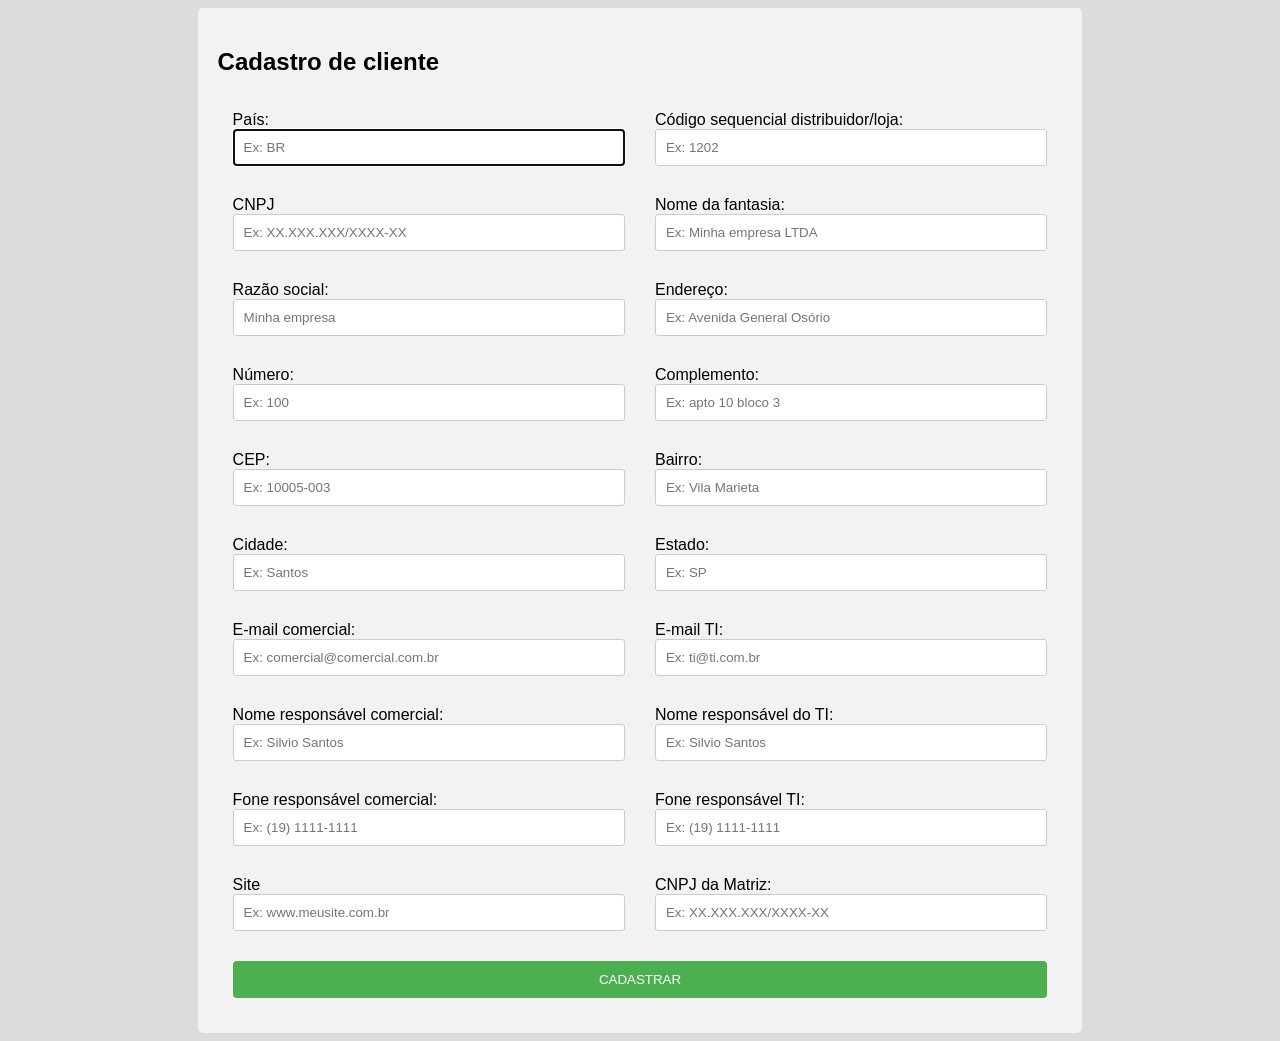
==== web/view/HTML/client_form.html @ 285d9925 "Correct some bugs in form" ====
<!DOCTYPE html>
<html lang="pt-BR">
<head>
	<meta charset="utf-8">
	<meta name="author" content="Juliano Américo">
	<meta name="description" content="Client form">
	<meta name="keywords" content="HTML, CSS, JavaScript">
	<meta name="viewport" content="width=device-width, initial-scale=1.0">
	<meta http-equiv="X-UA-Compatible" content="IE=edge">
	<title>Cadastro de cliente</title>
	<link rel="stylesheet" href="../CSS/responsive.css">
	<link rel="stylesheet" href="../CSS/style.css">
	<script type="text/javascript" src="../JS/script_js.js"></script>
</head>
<body>
	<section class="form-client form">
		<header><h1>Cadastro de cliente</h1></header>
		
		<form name="clientForm" action="#" method="POST">

			<div class="row">
				<div class="col-6 col-s-6">País:<input type="text" maxlength="4" placeholder="Ex: BR" autofocus required></div>
				<div class="col-6 col-s-6">Código sequencial distribuidor/loja:<input type="number" maxlength="20" placeholder="Ex: 1202" required></div>
			</div>

			<div class="row">
				<div class="col-6 col-s-6">CNPJ<input type="text" maxlength="20" placeholder="Ex: XX.XXX.XXX/XXXX-XX" pattern="[0-9]{2}[\.]?[0-9]{3}[\.]?[0-9]{3}[\/]?[0-9]{4}[-]?[0-9]{2}" required></div>
				<div class="col-6 col-s-6">Nome da fantasia:<input type="text" maxlength="40" placeholder="Ex: Minha empresa LTDA" required></div>
			</div>

			<div class="row">
				<div class="col-6 col-s-6">Razão social:<input type="text" maxlength="40" placeholder="Minha empresa" required></div>
				<div class="col-6 col-s-6">Endereço:<input type="text" maxlength="40" placeholder="Ex: Avenida General Osório" required></div>
			</div>

			<div class="row">
				<div class="col-6 col-s-6">Número:<input type="number" maxlength="6" placeholder="Ex: 100" required></div>
				<div class="col-6 col-s-6">Complemento:<input type="text" maxlength="30" placeholder="Ex: apto 10 bloco 3" required></div>
			</div>

			<div class="row">
				<div class="col-6 col-s-6">CEP:<input type="text" maxlength="12" placeholder="Ex: 10005-003" required></div>
				<div class="col-6 col-s-6">Bairro:<input type="text" maxlength="30" placeholder="Ex: Vila Marieta" required></div>
			</div>

			<div class="row">
				<div class="col-6 col-s-6">Cidade:<input type="text" maxlength="30" placeholder="Ex: Santos" required></div>
				<div class="col-6 col-s-6">Estado:<input type="text" maxlength="4" placeholder="Ex: SP" required></div>
			</div>

			<div class="row">
				<div class="col-6 col-s-6">E-mail comercial:<input type="e-mail" maxlength="70" placeholder="Ex: comercial@comercial.com.br" required></div>
				<div class="col-6 col-s-6">E-mail TI:<input type="e-mail" maxlength="70" placeholder="Ex: ti@ti.com.br" required></div>
			</div>

			<div class="row">
				<div class="col-6 col-s-6">Nome responsável comercial:<input type="text" maxlength="30" placeholder="Ex: Silvio Santos" required></div>
				<div class="col-6 col-s-6">Nome responsável do TI:<input type="text" maxlength="30" placeholder="Ex: Silvio Santos" required></div>
			</div>

			<div class="row">
				<div class="col-6 col-s-6">Fone responsável comercial:<input type="number" maxlength="15" placeholder="Ex: (19) 1111-1111" required></div>
				<div class="col-6 col-s-6">Fone responsável TI:<input type="number" maxlength="15" placeholder="Ex: (19) 1111-1111" required></div>
			</div>


			<div class="row">
				<div class="col-6 col-s-6">Site<input type="text" maxlength="70" placeholder="Ex: www.meusite.com.br" required></div>
				<div class="col-6 col-s-6">CNPJ da Matriz:<input type="text" maxlength="20" placeholder="Ex: XX.XXX.XXX/XXXX-XX" pattern="[0-9]{2}[\.]?[0-9]{3}[\.]?[0-9]{3}[\/]?[0-9]{4}[-]?[0-9]{2}" required></div>
			</div>

			<div class="row">
				<div class="col-12">
					<input type="submit" value="CADASTRAR">
				</div>
			</div>
		</form>

	</section>
	
</body>
</html>
---- web/view/CSS/responsive.css ----
/*Example five typical device screen */

/* Extra small devices (phones, 600px and down)
@media only screen and (max-width: 600px) {

} 

/* Small devices (portrait tablets and large phones, 600px and up) 
@media only screen and (min-width: 600px) {

} 

/* Medium devices (landscape tablets, 768px and up) 
@media only screen and (min-width: 768px) {

} 

/* Large devices (laptops/desktops, 992px and up) 
@media only screen and (min-width: 992px) {
} 

/* Extra large devices (large laptops and desktops, 1200px and up) 
@media only screen and (min-width: 1200px) {
}*/


/*Responsive*/

*{
	box-sizing: border-box;
}

.row::after{
	content: "";
	clear: both;
	display: table;
} 

[class*="col-"]{
	float: left;
	padding: 15px;
}



/*For Mobile phones*/
[class*="col-"]{
	width: 100%;
}

@media only screen and (min-width: 600px){
	/*For Tablet*/
	.col-s-1{width: 8.33%;}
	.col-s-2{width:16.66%;}
	.col-s-3{width:25%;}
	.col-s-4{width:33.33%;}
	.col-s-5{width:41.66%;}
	.col-s-6{width:50%;}
	.col-s-7{width:58.33%;}
	.col-s-8{width:66.66%;}
	.col-s-9{width:75%;}
	.col-s-10{width:83.33%;}
	.col-s-11{width:91.66%;}
	.col-s-12{width:100%;}

	/*.form-login{
		margin: auto;
		max-width: 50%;
	}*/

	[class*="col-"]{
		width: 100%;
	}

	section#main-panel{
		margin: auto;
		max-width: 100%;
	}
}


@media only screen and (min-width: 768px){
	/*For Desktop*/
	.col-1{width: 8.33%;}
	.col-2{width:16.66%;}
	.col-3{width:25%;}
	.col-4{width:33.33%;}
	.col-5{width:41.66%;}
	.col-6{width:50%;}
	.col-7{width:58.33%;}
	.col-8{width:66.66%;}
	.col-9{width:75%;}
	.col-10{width:83.33%;}
	.col-11{width:91.66%;}
	.col-12{width:100%;}

	.form-login{
		margin: auto;
		max-width: 40%;
	}

	.form-price{
		margin: auto;
		max-width: 60%;
	}

	.form-product{
		margin: auto;
		max-width: 60%;
	}

	.form-approvers{
		margin: auto;
		max-width: 60%;
	}

	div.clear{
		margin-top: 13%;
	}

	section#main-panel{
		margin: auto;
		max-width: 100%;
	}
}

@media only screen and (min-width: 992px){
	.form-login{
		margin: auto;
		max-width: 35%;
	}

	.form-client{
		margin: auto;
		max-width: 70%;
	}

	.form-price{
		margin: auto;
		max-width: 70%;
	}

	.form-product{
		margin: auto;
		max-width: 70%;
	}

	.form-approvers{
		margin: auto;
		max-width: 70%;
	}

	section#main-panel{
		margin: auto;
		max-width: 100%;
	}

}

@media only screen and (min-width: 1200px){

	section#main-panel{
		margin: auto;
		max-width: 70%;
	}
}

/* teste */
---- web/view/CSS/style.css ----
/* Author: Juliano Américo*/

* {
	/*font-family: sans-serif;*/
	font-family: -apple-system,BlinkMacSystemFont,"Segoe UI",Helvetica,Arial,sans-serif,"Apple Color Emoji","Segoe UI Emoji","Segoe UI Symbol";
}

body{
	background-color: #DCDCDC;
}

/*Form */
.form{
	color: black;
	border-radius: 5px;
    background-color: #f2f2f2;
    padding: 20px;
}

input[type=text], input[type=password], input[type=number], input[type=e-mail]{
	border-radius: 3px;
	border: 1px solid #ccc;
	padding: 10px;
	width: 100%;
}

input[type=date]{
	border-radius: 3px;
	border: 1px solid #ccc;
	padding: 10px;
	width: 100%;
	max-width: 100%;
}

input[type=submit] {
    background-color: #4CAF50;
    color: white;
    padding: 11px;
    border: none;
    border-radius: 4px;
    cursor: pointer;
    width: 100%;
}

.col-3{
	margin-top: 7px;
}

a:visited{
	color: blue;
}

/*Login */
input.ok-login {
    background-color: #4CAF50;
    color: white;
    padding: 12px 20px;
    border: none;
    border-radius: 4px;
    cursor: pointer;
}

/* User control panel */
h3#profileName{
	font-weight: bold;
	font-size: 1.5em;
}

div.polaroid {
	background-color: white;
	box-shadow: 0 4px 8px 0 rgba(0, 0, 0, 0.2), 0 6px 20px 0 rgba(0, 0, 0, 0.19);
	margin-bottom: 25px;
}

div.container {
	padding: 10px 20px;
}

section#main-panel{
	background-color: #f2f2f2;
	border-radius: 5px;
}

h1#profileText{
	font-size: 1.5em;
}

input.input-password{
	width: 50%;
}

/* User logon */

input[type=button]{
	background-color: #4CAF50;
    color: white;
    padding: 11px;
    border: none;
    border-radius: 4px;
    cursor: pointer;
    width: 100%;
    font-size: 1em;
    margin: 0;
}

/* Cotation price 2approve */

table, th, tr, td{
	text-align: left;
	padding: 5px;
	width: 100%;
}

div#card-1, div#card-2{
	border: 1px solid black;
	border-radius: 5px;
	padding: 20px;
	/* box-shadow: 0 4px 8px 0 rgba(0, 0, 0, 0.2), 0 6px 20px 0 rgba(0, 0, 0, 0.19); */
	/* background-color: white; */
}

.cotation-title{
	font-size: 1.3em;
}

a.cotation-link{
	text-decoration: none;
}

a.cotation-link:link{
	color: black;
}

a.cotation-link:visited{
	color: black;
}

input.cotation-bt{
	background-color: #4CAF50;
    color: white;
    padding: 2px;
    border: none;
    border-radius: 4px;
    cursor: pointer;
    width: 100%;
    font-size: 1em;
    margin: 0;
}

/*Footer*/
footer{
	background-color: black;
	padding: 15px;
	margin: 10px 0;
	text-align: center;
}

.footer-text{
	color: white;
}
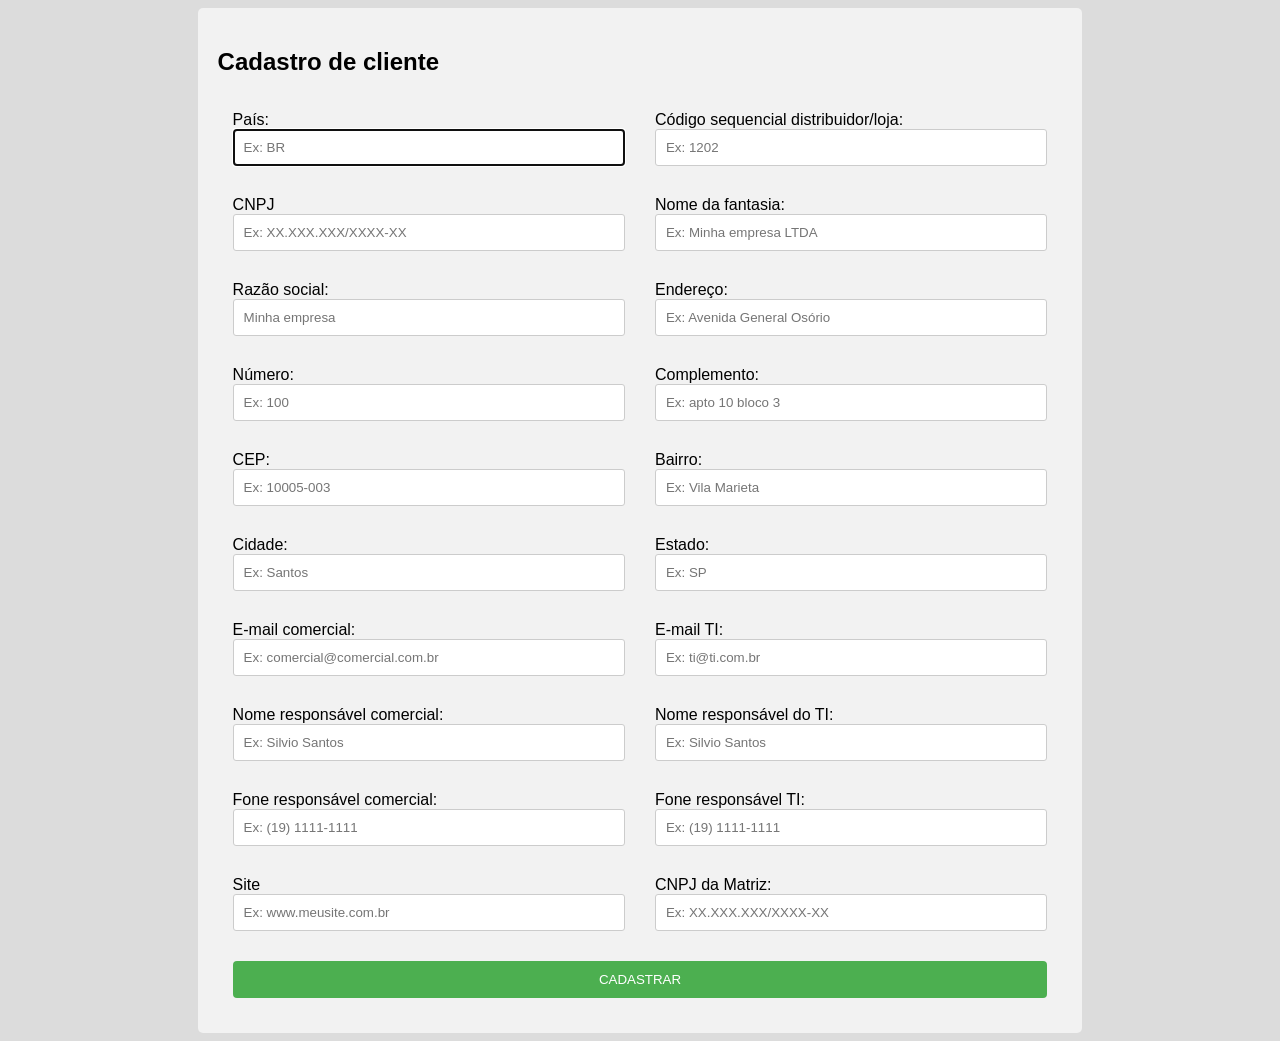
==== commit e2f32331: "Validation form with script" ====
--- a/web/view/HTML/client_form.html
+++ b/web/view/HTML/client_form.html
@@ -19,59 +19,59 @@
 		<form name="clientForm" action="#" method="POST">
 
 			<div class="row">
-				<div class="col-6 col-s-6">País:<input type="text" maxlength="4" placeholder="Ex: BR" autofocus required></div>
-				<div class="col-6 col-s-6">Código sequencial distribuidor/loja:<input type="number" maxlength="20" placeholder="Ex: 1202" required></div>
+				<div class="col-6 col-s-6">País:<input type="text" maxlength="4" placeholder="Ex: BR" autofocus name="country" required></div>
+				<div class="col-6 col-s-6">Código sequencial distribuidor/loja:<input type="number" maxlength="20" placeholder="Ex: 1202" name="storeCode" required></div>
 			</div>
 
 			<div class="row">
-				<div class="col-6 col-s-6">CNPJ<input type="text" maxlength="20" placeholder="Ex: XX.XXX.XXX/XXXX-XX" pattern="[0-9]{2}[\.]?[0-9]{3}[\.]?[0-9]{3}[\/]?[0-9]{4}[-]?[0-9]{2}" required></div>
-				<div class="col-6 col-s-6">Nome da fantasia:<input type="text" maxlength="40" placeholder="Ex: Minha empresa LTDA" required></div>
+				<div class="col-6 col-s-6">CNPJ<input type="text" maxlength="18" placeholder="Ex: XX.XXX.XXX/XXXX-XX" name="cnpj" onKeypress="mask(this, cnpjFunc)" required/></div>
+				<div class="col-6 col-s-6">Nome da fantasia:<input type="text" maxlength="40" placeholder="Ex: Minha empresa LTDA" name="fantasyName" required></div>
 			</div>
 
 			<div class="row">
-				<div class="col-6 col-s-6">Razão social:<input type="text" maxlength="40" placeholder="Minha empresa" required></div>
-				<div class="col-6 col-s-6">Endereço:<input type="text" maxlength="40" placeholder="Ex: Avenida General Osório" required></div>
+				<div class="col-6 col-s-6">Razão social:<input type="text" maxlength="40" placeholder="Minha empresa" name="socialReason" required></div>
+				<div class="col-6 col-s-6">Endereço:<input type="text" maxlength="40" placeholder="Ex: Avenida General Osório" name="address" required></div>
 			</div>
 
 			<div class="row">
-				<div class="col-6 col-s-6">Número:<input type="number" maxlength="6" placeholder="Ex: 100" required></div>
-				<div class="col-6 col-s-6">Complemento:<input type="text" maxlength="30" placeholder="Ex: apto 10 bloco 3" required></div>
+				<div class="col-6 col-s-6">Número:<input type="number" maxlength="6" placeholder="Ex: 100" name="numberAddress" required></div>
+				<div class="col-6 col-s-6">Complemento:<input type="text" maxlength="30" placeholder="Ex: apto 10 bloco 3" name="complement" required></div>
 			</div>
 
 			<div class="row">
-				<div class="col-6 col-s-6">CEP:<input type="text" maxlength="12" placeholder="Ex: 10005-003" required></div>
-				<div class="col-6 col-s-6">Bairro:<input type="text" maxlength="30" placeholder="Ex: Vila Marieta" required></div>
+				<div class="col-6 col-s-6">CEP:<input type="text" maxlength="12" placeholder="Ex: 10005-003" name="cep" required></div>
+				<div class="col-6 col-s-6">Bairro:<input type="text" maxlength="30" placeholder="Ex: Vila Marieta" name="neighbourhood" required></div>
 			</div>
 
 			<div class="row">
-				<div class="col-6 col-s-6">Cidade:<input type="text" maxlength="30" placeholder="Ex: Santos" required></div>
-				<div class="col-6 col-s-6">Estado:<input type="text" maxlength="4" placeholder="Ex: SP" required></div>
+				<div class="col-6 col-s-6">Cidade:<input type="text" maxlength="30" placeholder="Ex: Santos" name="city" required></div>
+				<div class="col-6 col-s-6">Estado:<input type="text" maxlength="4" placeholder="Ex: SP" name="state" required></div>
 			</div>
 
 			<div class="row">
-				<div class="col-6 col-s-6">E-mail comercial:<input type="e-mail" maxlength="70" placeholder="Ex: comercial@comercial.com.br" required></div>
-				<div class="col-6 col-s-6">E-mail TI:<input type="e-mail" maxlength="70" placeholder="Ex: ti@ti.com.br" required></div>
+				<div class="col-6 col-s-6">E-mail comercial:<input type="e-mail" maxlength="70" placeholder="Ex: comercial@comercial.com.br" name="emailComercial" required></div>
+				<div class="col-6 col-s-6">E-mail TI:<input type="e-mail" maxlength="70" placeholder="Ex: ti@ti.com.br" name="emailTi" required></div>
 			</div>
 
 			<div class="row">
-				<div class="col-6 col-s-6">Nome responsável comercial:<input type="text" maxlength="30" placeholder="Ex: Silvio Santos" required></div>
-				<div class="col-6 col-s-6">Nome responsável do TI:<input type="text" maxlength="30" placeholder="Ex: Silvio Santos" required></div>
+				<div class="col-6 col-s-6">Nome responsável comercial:<input type="text" maxlength="30" placeholder="Ex: Silvio Santos" name="comercialName" required></div>
+				<div class="col-6 col-s-6">Nome responsável do TI:<input type="text" maxlength="30" placeholder="Ex: Silvio Santos" name="TiName" required></div>
 			</div>
 
 			<div class="row">
-				<div class="col-6 col-s-6">Fone responsável comercial:<input type="number" maxlength="15" placeholder="Ex: (19) 1111-1111" required></div>
-				<div class="col-6 col-s-6">Fone responsável TI:<input type="number" maxlength="15" placeholder="Ex: (19) 1111-1111" required></div>
+				<div class="col-6 col-s-6">Fone responsável comercial:<input type="text" maxlength="15" placeholder="Ex: (19) 1111-1111" name="comercialFone" onKeypress="mask(this, phone)" required></div>
+				<div class="col-6 col-s-6">Fone responsável TI:<input type="text" maxlength="15" placeholder="Ex: (19) 1111-1111" name="TiFone" onKeypress="mask(this, phone)" required></div>
 			</div>
 
 
 			<div class="row">
-				<div class="col-6 col-s-6">Site<input type="text" maxlength="70" placeholder="Ex: www.meusite.com.br" required></div>
-				<div class="col-6 col-s-6">CNPJ da Matriz:<input type="text" maxlength="20" placeholder="Ex: XX.XXX.XXX/XXXX-XX" pattern="[0-9]{2}[\.]?[0-9]{3}[\.]?[0-9]{3}[\/]?[0-9]{4}[-]?[0-9]{2}" required></div>
+				<div class="col-6 col-s-6">Site<input type="text" maxlength="70" placeholder="Ex: www.meusite.com.br" name="site" required></div>
+				<div class="col-6 col-s-6">CNPJ da Matriz:<input type="text" maxlength="18" placeholder="Ex: XX.XXX.XXX/XXXX-XX" onKeypress="mask(this, cnpjFunc)" name="cnpjMatriz" required></div>
 			</div>
 
 			<div class="row">
 				<div class="col-12">
-					<input type="submit" value="CADASTRAR">
+					<input type="submit" value="CADASTRAR" onclick="return validateClientForm()">
 				</div>
 			</div>
 		</form>
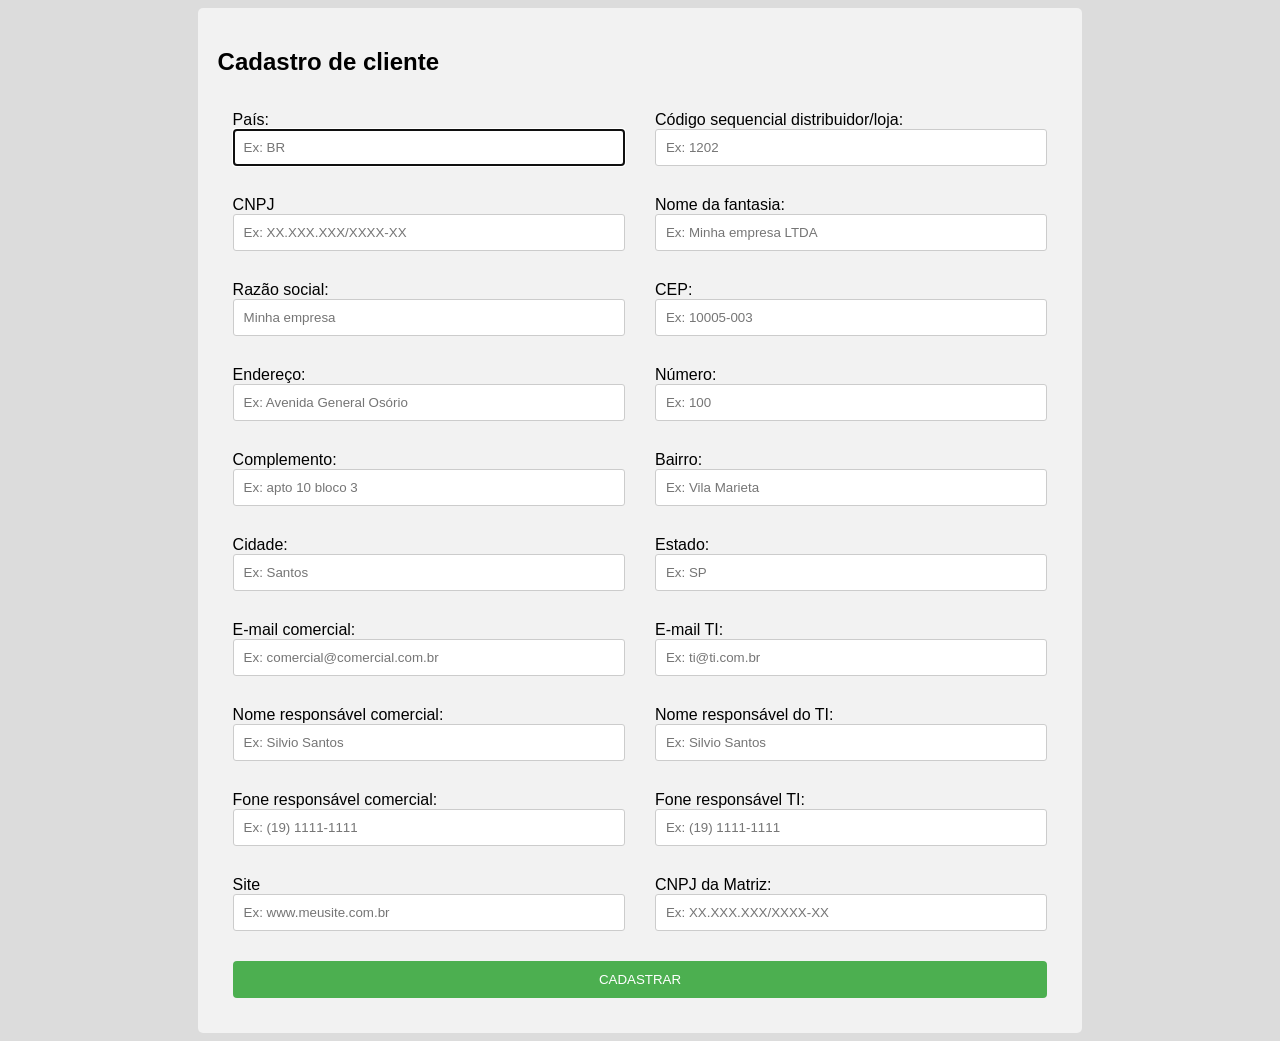
==== commit 236ddd1e: "added script cep with json into client form" ====
--- a/web/view/HTML/client_form.html
+++ b/web/view/HTML/client_form.html
@@ -30,22 +30,22 @@
 
 			<div class="row">
 				<div class="col-6 col-s-6">Razão social:<input type="text" maxlength="40" placeholder="Minha empresa" name="socialReason" required></div>
-				<div class="col-6 col-s-6">Endereço:<input type="text" maxlength="40" placeholder="Ex: Avenida General Osório" name="address" required></div>
+				<div class="col-6 col-s-6">CEP:<input id="cep" type="text" maxlength="12" placeholder="Ex: 10005-003" name="cep" onKeypress="mask(this, cepFunc)" onBlur="pesquisacep(this.value)" required></div>
 			</div>
 
 			<div class="row">
+				<div class="col-6 col-s-6">Endereço:<input id="rua" type="text" maxlength="40" placeholder="Ex: Avenida General Osório" name="rua" required></div>
 				<div class="col-6 col-s-6">Número:<input type="number" maxlength="6" placeholder="Ex: 100" name="numberAddress" required></div>
-				<div class="col-6 col-s-6">Complemento:<input type="text" maxlength="30" placeholder="Ex: apto 10 bloco 3" name="complement" required></div>
 			</div>
 
 			<div class="row">
-				<div class="col-6 col-s-6">CEP:<input type="text" maxlength="12" placeholder="Ex: 10005-003" name="cep" required></div>
-				<div class="col-6 col-s-6">Bairro:<input type="text" maxlength="30" placeholder="Ex: Vila Marieta" name="neighbourhood" required></div>
+				<div class="col-6 col-s-6">Complemento:<input type="text" maxlength="30" placeholder="Ex: apto 10 bloco 3" name="complement" required></div>
+				<div class="col-6 col-s-6">Bairro:<input id="bairro" type="text" maxlength="30" placeholder="Ex: Vila Marieta" name="bairro" required></div>
 			</div>
 
 			<div class="row">
-				<div class="col-6 col-s-6">Cidade:<input type="text" maxlength="30" placeholder="Ex: Santos" name="city" required></div>
-				<div class="col-6 col-s-6">Estado:<input type="text" maxlength="4" placeholder="Ex: SP" name="state" required></div>
+				<div class="col-6 col-s-6">Cidade:<input id="cidade" type="text" maxlength="30" placeholder="Ex: Santos" name="cidade" required></div>
+				<div class="col-6 col-s-6">Estado:<input id="uf" type="text" maxlength="4" placeholder="Ex: SP" name="uf" required></div>
 			</div>
 
 			<div class="row">
@@ -70,6 +70,8 @@
 			</div>
 
 			<div class="row">
+				<!-- <label>IBGE:
+                <input name="ibge" type="text" id="ibge" size="8" /></label><br /> -->
 				<div class="col-12">
 					<input type="submit" value="CADASTRAR" onclick="return validateClientForm()">
 				</div>
--- a/web/view/CSS/responsive.css
+++ b/web/view/CSS/responsive.css
@@ -36,17 +36,13 @@
 	display: table;
 } 
 
+/*For Mobile phones*/
 [class*="col-"]{
 	float: left;
 	padding: 15px;
+	width: 100%;
 }
 
-
-
-/*For Mobile phones*/
-[class*="col-"]{
-	width: 100%;
-}
 
 @media only screen and (min-width: 600px){
 	/*For Tablet*/
@@ -155,6 +151,41 @@
 		max-width: 100%;
 	}
 
+	a input.userLogon-bt{
+		max-width: 70%;
+	}
+
+	div input.approver-input{
+		max-width: 50%;
+	}
+
+	div input.approver-bt{
+		max-width: 20%;
+	}
+
+	div input.product-input{
+		max-width: 50%;
+	}
+
+	div input.product-bt{
+		max-width: 20%;
+	}
+
+	div input.client-bt{
+		max-width: 20%;
+	}
+
+	div input.price-input{
+		max-width: 50%;
+	}
+
+	div input.price-bt{
+		max-width: 20%;
+	}
+
+	input.cotationPrice-bt{
+		max-width: 30%;
+	}
 }
 
 @media only screen and (min-width: 1200px){
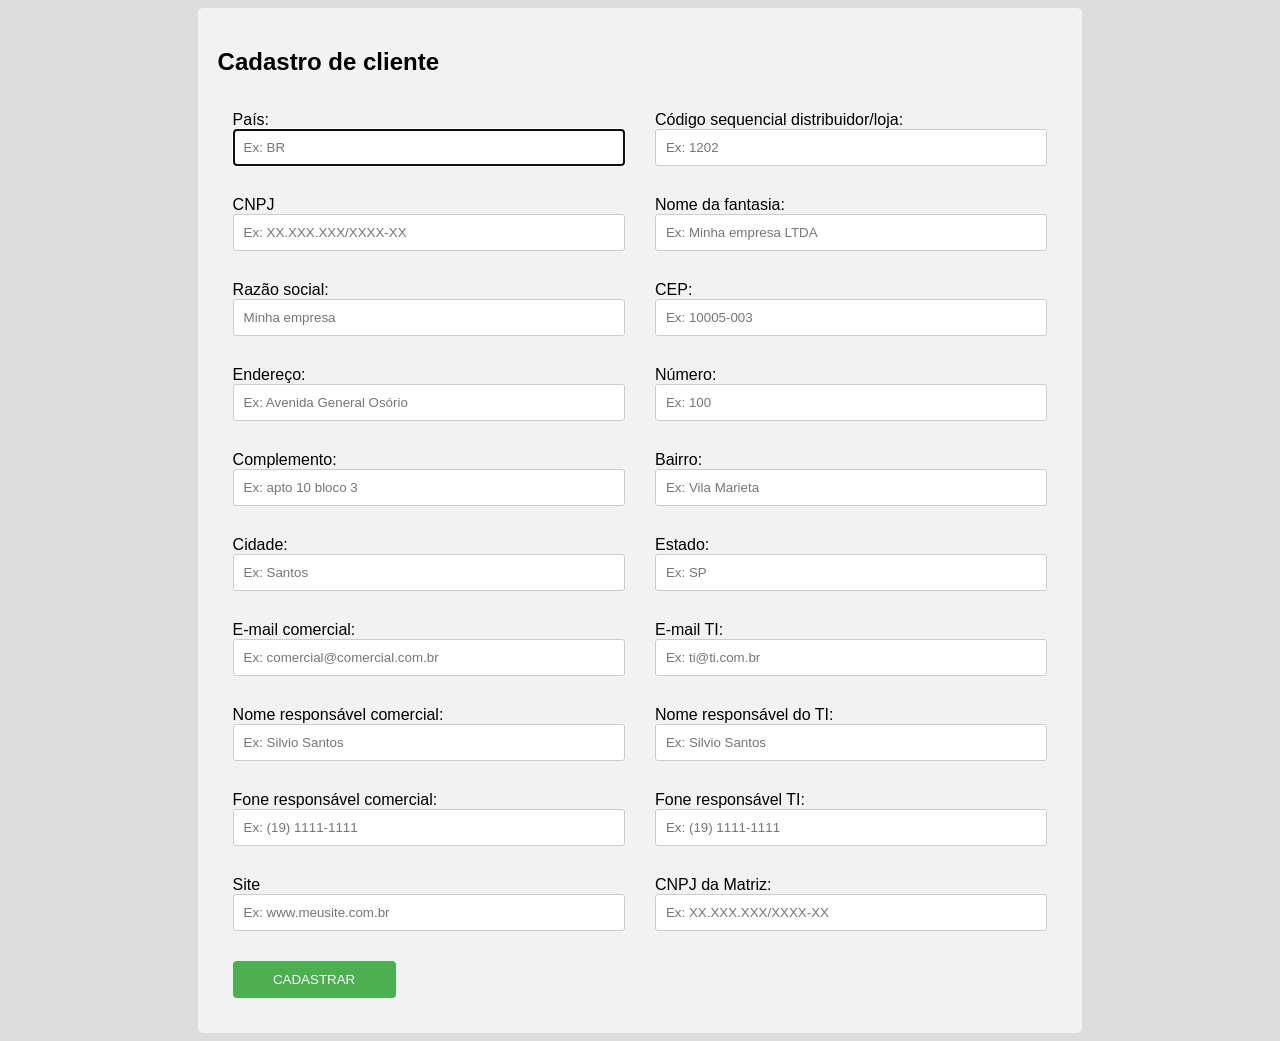
==== commit a8a04124: "Merge rep local with rep remoto" ====
--- a/web/view/HTML/client_form.html
+++ b/web/view/HTML/client_form.html
@@ -73,7 +73,7 @@
 				<!-- <label>IBGE:
                 <input name="ibge" type="text" id="ibge" size="8" /></label><br /> -->
 				<div class="col-12">
-					<input type="submit" value="CADASTRAR" onclick="return validateClientForm()">
+					<input class="client-bt" type="submit" value="CADASTRAR" onclick="return validateClientForm()">
 				</div>
 			</div>
 		</form>
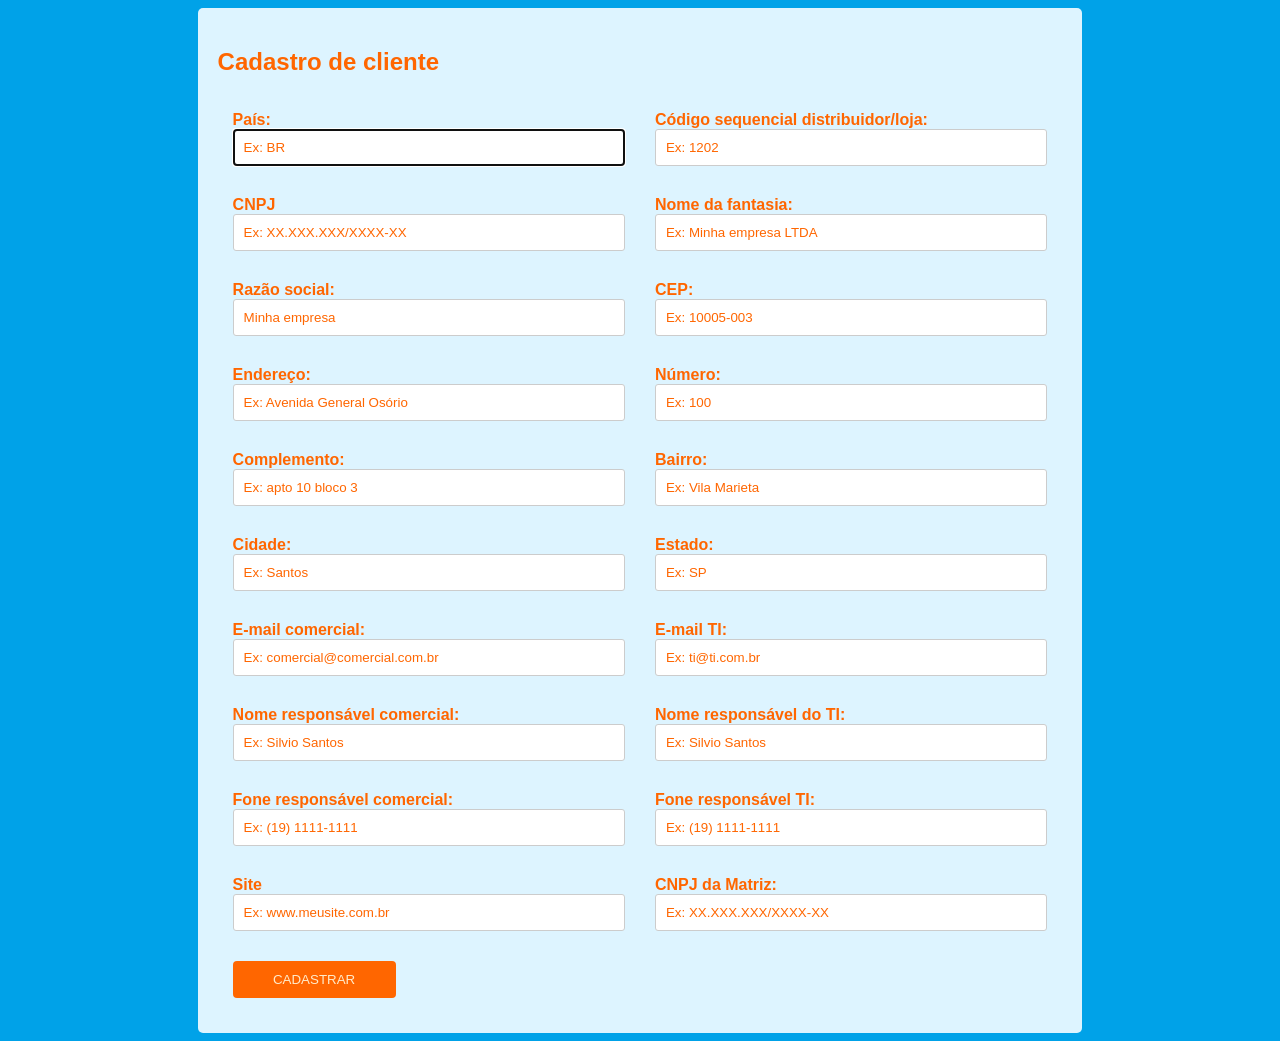
==== commit 3704c864: "Change color of placeholders, text forms" ====
--- a/web/view/HTML/client_form.html
+++ b/web/view/HTML/client_form.html
@@ -8,9 +8,11 @@
 	<meta name="viewport" content="width=device-width, initial-scale=1.0">
 	<meta http-equiv="X-UA-Compatible" content="IE=edge">
 	<title>Cadastro de cliente</title>
+	<script src="https://ajax.googleapis.com/ajax/libs/jquery/3.3.1/jquery.min.js"></script>
 	<link rel="stylesheet" href="../CSS/responsive.css">
 	<link rel="stylesheet" href="../CSS/style.css">
 	<script type="text/javascript" src="../JS/script_js.js"></script>
+	<script type="text/javascript" src="../JS/valida_cpf_cnpj.js"></script>
 </head>
 <body>
 	<section class="form-client form">
@@ -24,28 +26,28 @@
 			</div>
 
 			<div class="row">
-				<div class="col-6 col-s-6">CNPJ<input type="text" maxlength="18" placeholder="Ex: XX.XXX.XXX/XXXX-XX" name="cnpj" onKeypress="mask(this, cnpjFunc)" required/></div>
+				<div class="col-6 col-s-6">CNPJ<input class="cpf_cnpj" type="text" maxlength="18" placeholder="Ex: XX.XXX.XXX/XXXX-XX" name="cnpj" onKeypress="mask(this, cnpjFunc)" required/></div>
 				<div class="col-6 col-s-6">Nome da fantasia:<input type="text" maxlength="40" placeholder="Ex: Minha empresa LTDA" name="fantasyName" required></div>
 			</div>
 
 			<div class="row">
 				<div class="col-6 col-s-6">Razão social:<input type="text" maxlength="40" placeholder="Minha empresa" name="socialReason" required></div>
-				<div class="col-6 col-s-6">CEP:<input id="cep" type="text" maxlength="12" placeholder="Ex: 10005-003" name="cep" onKeypress="mask(this, cepFunc)" onBlur="pesquisacep(this.value)" required></div>
+				<div class="col-6 col-s-6">CEP:<input id="cep" type="text" maxlength="12" placeholder="Ex: 10005-003" name="cep" onKeypress="mask(this, cepFunc)" onBlur="searchcep(this.value)" required></div>
 			</div>
 
 			<div class="row">
-				<div class="col-6 col-s-6">Endereço:<input id="rua" type="text" maxlength="40" placeholder="Ex: Avenida General Osório" name="rua" required></div>
+				<div class="col-6 col-s-6">Endereço:<input id="address" type="text" maxlength="40" placeholder="Ex: Avenida General Osório" name="address" required></div>
 				<div class="col-6 col-s-6">Número:<input type="number" maxlength="6" placeholder="Ex: 100" name="numberAddress" required></div>
 			</div>
 
 			<div class="row">
 				<div class="col-6 col-s-6">Complemento:<input type="text" maxlength="30" placeholder="Ex: apto 10 bloco 3" name="complement" required></div>
-				<div class="col-6 col-s-6">Bairro:<input id="bairro" type="text" maxlength="30" placeholder="Ex: Vila Marieta" name="bairro" required></div>
+				<div class="col-6 col-s-6">Bairro:<input id="neighbourhood" type="text" maxlength="30" placeholder="Ex: Vila Marieta" name="neighbourhood" required></div>
 			</div>
 
 			<div class="row">
-				<div class="col-6 col-s-6">Cidade:<input id="cidade" type="text" maxlength="30" placeholder="Ex: Santos" name="cidade" required></div>
-				<div class="col-6 col-s-6">Estado:<input id="uf" type="text" maxlength="4" placeholder="Ex: SP" name="uf" required></div>
+				<div class="col-6 col-s-6">Cidade:<input id="city" type="text" maxlength="30" placeholder="Ex: Santos" name="cidade" required></div>
+				<div class="col-6 col-s-6">Estado:<input id="state" type="text" maxlength="4" placeholder="Ex: SP" name="uf" required></div>
 			</div>
 
 			<div class="row">
@@ -66,7 +68,7 @@
 
 			<div class="row">
 				<div class="col-6 col-s-6">Site<input type="text" maxlength="70" placeholder="Ex: www.meusite.com.br" name="site" required></div>
-				<div class="col-6 col-s-6">CNPJ da Matriz:<input type="text" maxlength="18" placeholder="Ex: XX.XXX.XXX/XXXX-XX" onKeypress="mask(this, cnpjFunc)" name="cnpjMatriz" required></div>
+				<div class="col-6 col-s-6">CNPJ da Matriz:<input class="cpf_cnpj" type="text" maxlength="18" placeholder="Ex: XX.XXX.XXX/XXXX-XX" onKeypress="mask(this, cnpjFunc)" name="cnpjMatriz" required></div>
 			</div>
 
 			<div class="row">
--- a/web/view/CSS/responsive.css
+++ b/web/view/CSS/responsive.css
@@ -194,6 +194,14 @@
 		margin: auto;
 		max-width: 70%;
 	}
+
+	div input.login-input{
+		max-width: 50%;
+	}
+
+	div input.login-bt{
+		max-width: 20%;
+	}
 }
 
 /* teste */
--- a/web/view/CSS/style.css
+++ b/web/view/CSS/style.css
@@ -1,4 +1,7 @@
 /* Author: Juliano Américo*/
+
+/* orange color: 255, 102, 0 */
+/* blue color: 0, 162, 232 */
 
 * {
 	/*font-family: sans-serif;*/
@@ -6,14 +9,20 @@
 }
 
 body{
-	background-color: #DCDCDC;
+	background-color: rgb(0, 162, 232);
+	color: rgb(255, 102, 0);
+	font-weight: bold;
+}
+
+::placeholder{
+    color: rgb(255, 102, 0);
+    font-weight: normal;
 }
 
 /*Form */
 .form{
-	color: black;
 	border-radius: 5px;
-    background-color: #f2f2f2;
+    background-color: rgb(221,244,255);
     padding: 20px;
 }
 
@@ -22,6 +31,8 @@
 	border: 1px solid #ccc;
 	padding: 10px;
 	width: 100%;
+	color: rgb(255, 102, 0);
+	font-weight: bold;
 }
 
 input[type=date]{
@@ -30,11 +41,13 @@
 	padding: 10px;
 	width: 100%;
 	max-width: 100%;
+	color: rgb(255, 102, 0);
 }
 
 input[type=submit] {
-    background-color: #4CAF50;
-    color: white;
+    /* background-color: #4CAF50; */
+    background-color: rgb(255, 102, 0);
+    color:  rgb(255, 235, 202);
     padding: 11px;
     border: none;
     border-radius: 4px;
@@ -52,8 +65,6 @@
 
 /*Login */
 input.ok-login {
-    background-color: #4CAF50;
-    color: white;
     padding: 12px 20px;
     border: none;
     border-radius: 4px;
@@ -67,7 +78,6 @@
 }
 
 div.polaroid {
-	background-color: white;
 	box-shadow: 0 4px 8px 0 rgba(0, 0, 0, 0.2), 0 6px 20px 0 rgba(0, 0, 0, 0.19);
 	margin-bottom: 25px;
 }
@@ -77,7 +87,7 @@
 }
 
 section#main-panel{
-	background-color: #f2f2f2;
+	background-color: rgb(221,244,255);
 	border-radius: 5px;
 }
 
@@ -92,8 +102,8 @@
 /* User logon */
 
 input[type=button]{
-	background-color: #4CAF50;
-    color: white;
+	background-color: rgb(255, 102, 0);
+    color:  rgb(255, 235, 202);
     padding: 11px;
     border: none;
     border-radius: 4px;
@@ -115,8 +125,6 @@
 	border: 1px solid black;
 	border-radius: 5px;
 	padding: 20px;
-	/* box-shadow: 0 4px 8px 0 rgba(0, 0, 0, 0.2), 0 6px 20px 0 rgba(0, 0, 0, 0.19); */
-	/* background-color: white; */
 }
 
 .cotation-title{
@@ -128,16 +136,14 @@
 }
 
 a.cotation-link:link{
-	color: black;
+	color: rgb(255, 102, 0);
 }
 
 a.cotation-link:visited{
-	color: black;
+	color: rgb(255, 102, 0);
 }
 
 input.cotation-bt{
-	background-color: #4CAF50;
-    color: white;
     padding: 2px;
     border: none;
     border-radius: 4px;
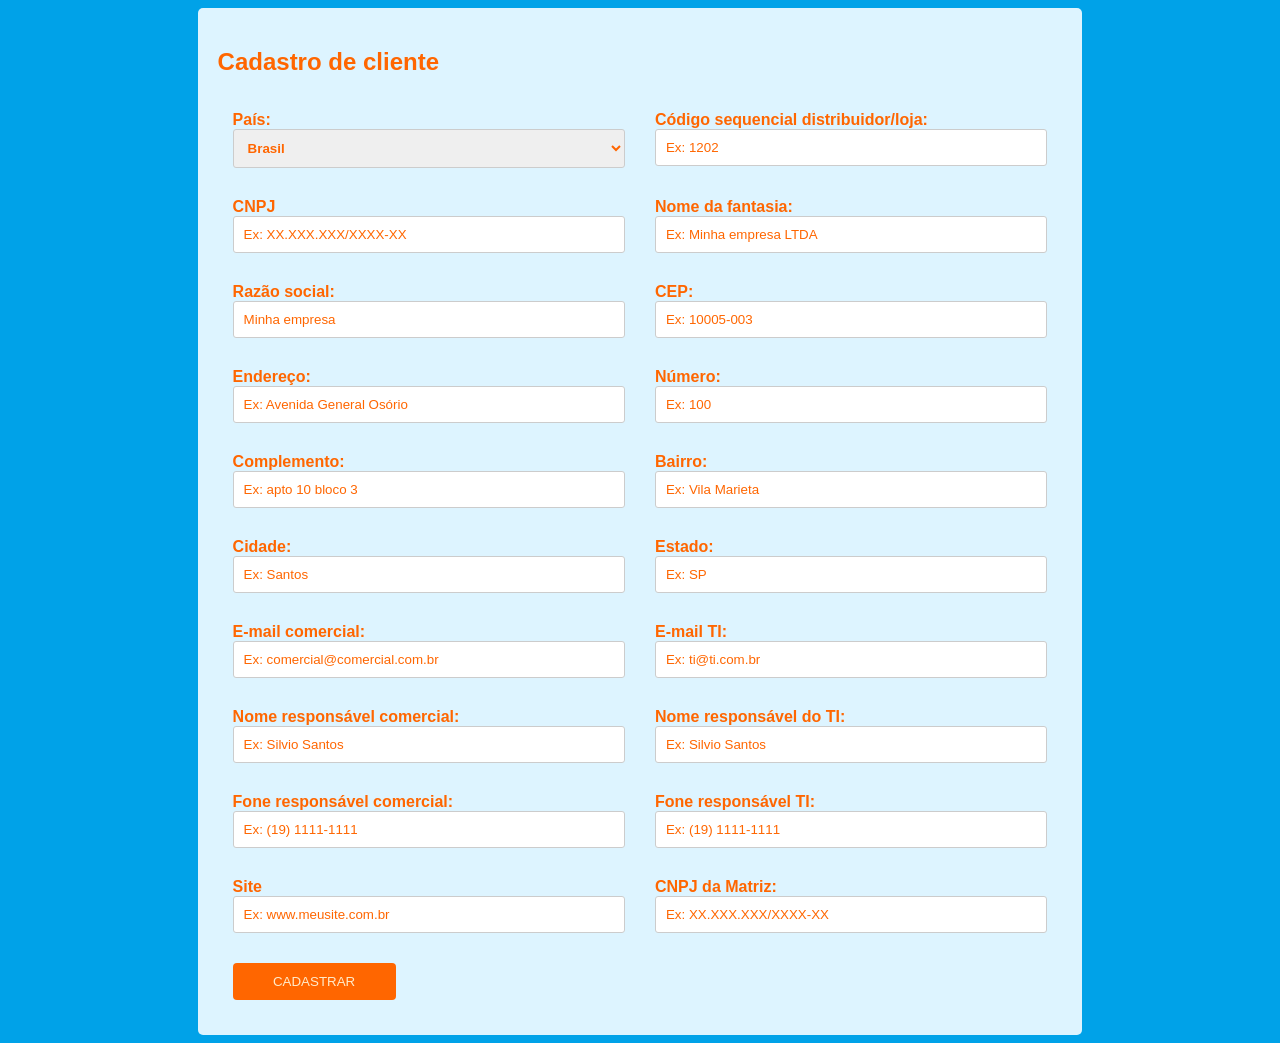
==== commit 802e8fb4: "price_form.html" ====
--- a/web/view/HTML/client_form.html
+++ b/web/view/HTML/client_form.html
@@ -21,7 +21,23 @@
 		<form name="clientForm" action="#" method="POST">
 
 			<div class="row">
-				<div class="col-6 col-s-6">País:<input type="text" maxlength="4" placeholder="Ex: BR" autofocus name="country" required></div>
+				<div class="col-6 col-s-6">País:<br>
+				<!-- <input type="text" maxlength="4" placeholder="Ex: BR" autofocus name="country" required></div> -->
+				<select name="countries" id="countries">
+					<option value="alemanha">Alemanha</option>
+					<option value="argentina">Argentina</option>
+					<option value="brasil" selected>Brasil</option>
+					<option value="canada">Canadá</option>
+					<option value="china">China</option>
+					<option value="colombia">Colombia</option>
+					<option value="espanha">Espanha</option>
+					<option value="eua">Estados Unidos</option>
+					<option value="japao">Japão</option>
+					<option value="paraguai">Paraguai</option>
+					<option value="uruguai">Uruguai</option>
+					<option value="venezuela">Venezuela</option>				
+				</select>
+			    </div>
 				<div class="col-6 col-s-6">Código sequencial distribuidor/loja:<input type="number" maxlength="20" placeholder="Ex: 1202" name="storeCode" required></div>
 			</div>
 
--- a/web/view/CSS/responsive.css
+++ b/web/view/CSS/responsive.css
@@ -175,16 +175,16 @@
 		max-width: 20%;
 	}
 
-	div input.price-input{
-		max-width: 50%;
-	}
+	/* div input.price-input{
+		max-width: 50%;
+	} */
 
 	div input.price-bt{
 		max-width: 20%;
 	}
 
 	input.cotationPrice-bt{
-		max-width: 30%;
+		max-width: 40%;
 	}
 }
 
--- a/web/view/CSS/style.css
+++ b/web/view/CSS/style.css
@@ -26,7 +26,7 @@
     padding: 20px;
 }
 
-input[type=text], input[type=password], input[type=number], input[type=e-mail]{
+input[type=text], input[type=password], input[type=number], input[type=e-mail], select{
 	border-radius: 3px;
 	border: 1px solid #ccc;
 	padding: 10px;
@@ -113,12 +113,32 @@
     margin: 0;
 }
 
+/* Price */
+div.product-description{
+	margin-top: 1%;
+	display: none;
+}
+
 /* Cotation price 2approve */
 
-table, th, tr, td{
+/* table, th, tr, td{
 	text-align: left;
 	padding: 5px;
 	width: 100%;
+}
+
+th{
+	font-size: 1em;
+	color: black;
+} */
+
+table.tableCotation-1 table, tr, th, td{
+	text-align: left;
+	padding: 10px;
+}
+
+table.tableCotation-1 th{
+	color: black;
 }
 
 div#card-1, div#card-2{
